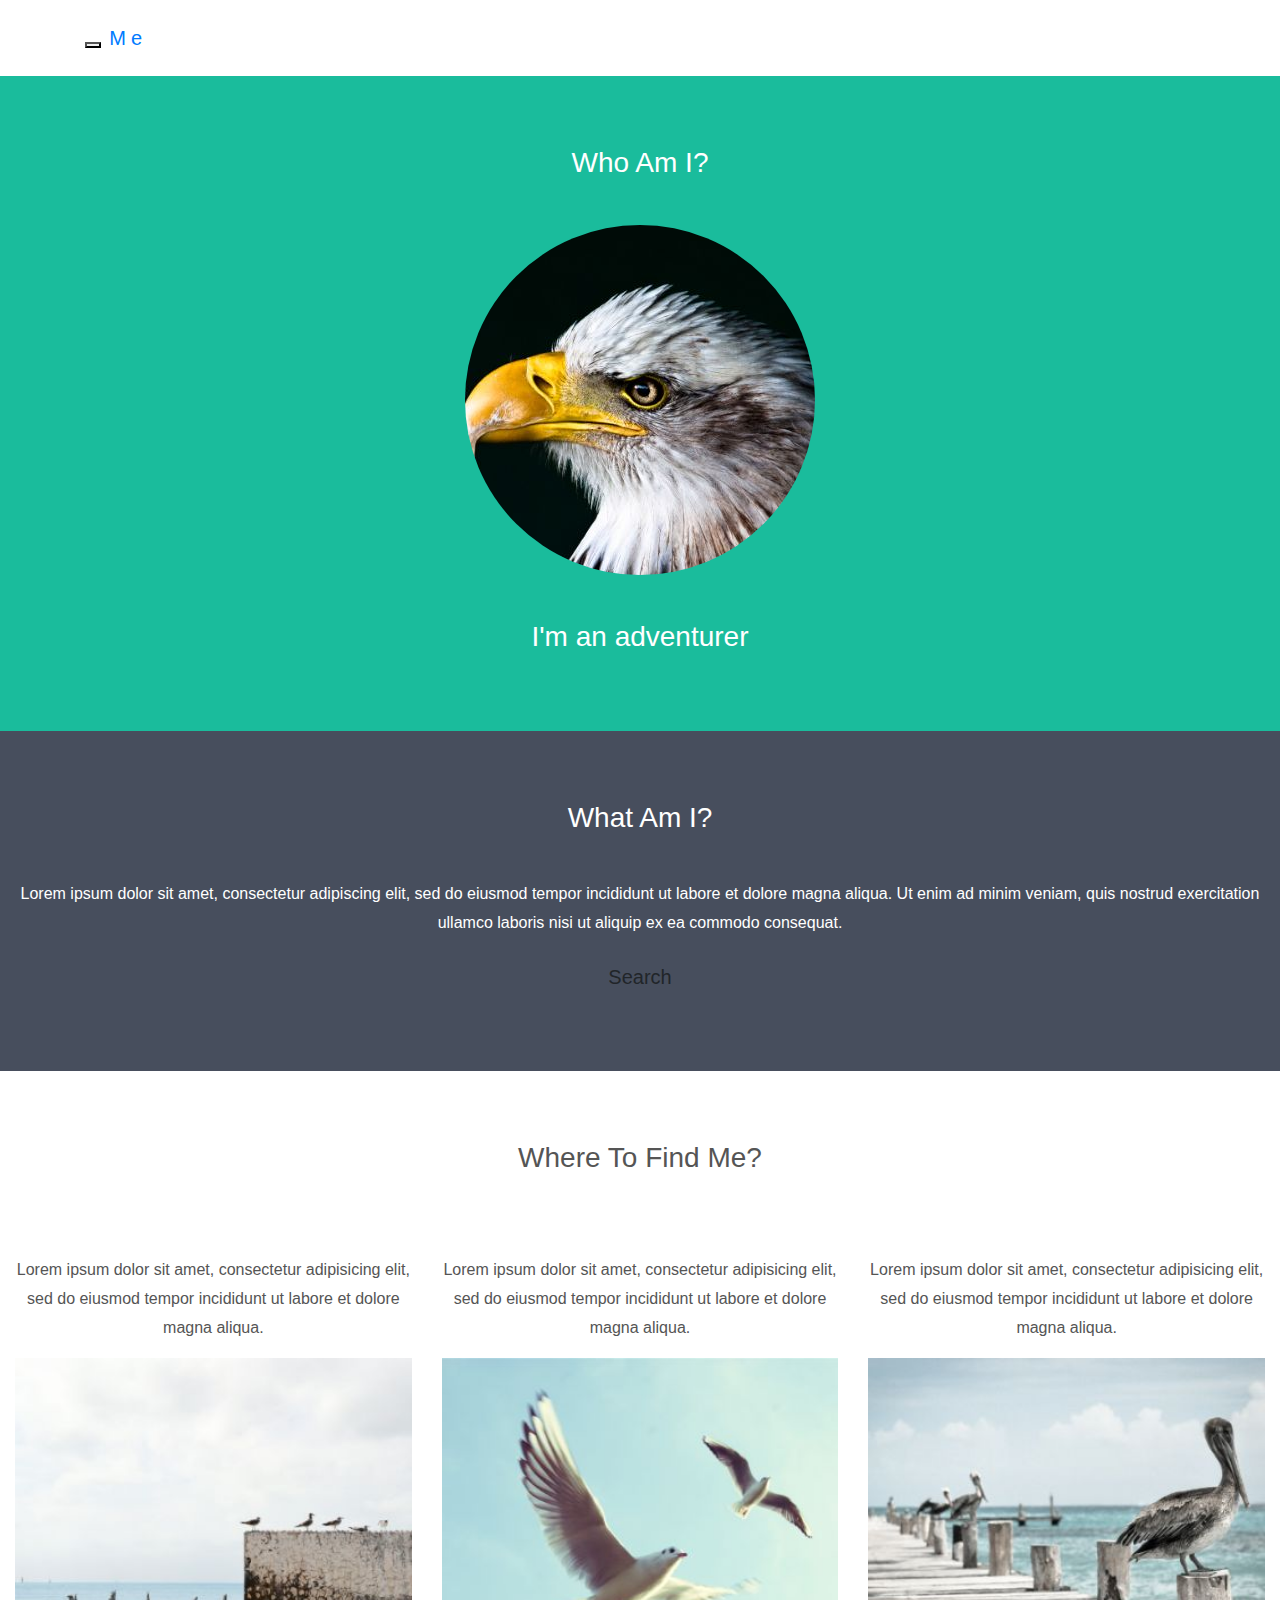
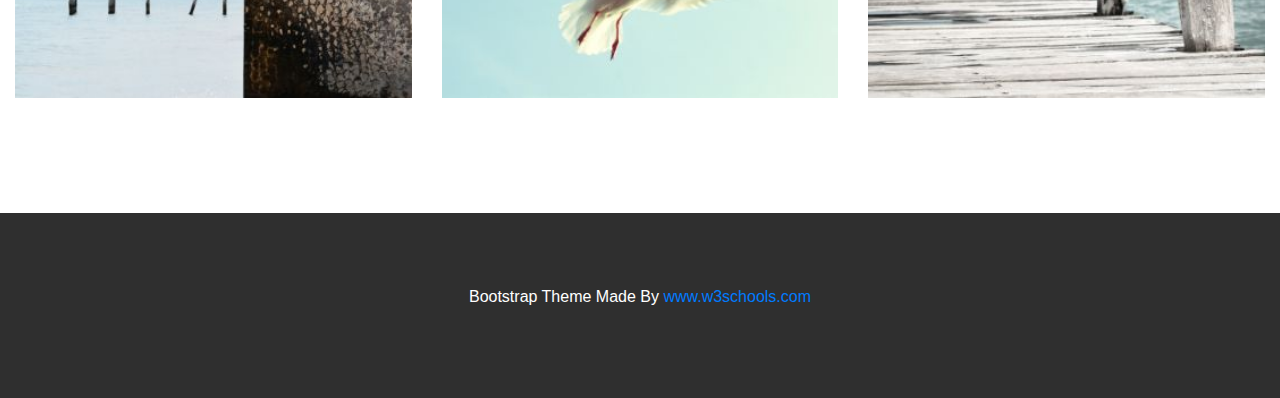
==== B4 Simply Me.html @ 73c28412 "repaired img" ====
<!DOCTYPE html>
<html lang="en">
  <head>
    <!-- Theme Made By www.w3schools.com - No Copyright -->
    <title>Bootstrap Theme Simply Me</title>
    <meta charset="utf-8" />
    <meta name="viewport" content="width=device-width, initial-scale=1" />
    <link rel="stylesheet" href="https://cdn.jsdelivr.net/npm/bootstrap@4.6.1/dist/css/bootstrap.min.css">
    <script src="https://cdn.jsdelivr.net/npm/jquery@3.6.0/dist/jquery.slim.min.js"></script>
    <script src="https://cdn.jsdelivr.net/npm/popper.js@1.16.1/dist/umd/popper.min.js"></script>
    <script src="https://cdn.jsdelivr.net/npm/bootstrap@4.6.1/dist/js/bootstrap.bundle.min.js"></script>
    <style>
      body {
        font: 20px Montserrat, sans-serif;
        line-height: 1.8;
        color: #f5f6f7;
      }
      p {
        font-size: 16px;
      }
      .margin {
        margin-bottom: 45px;
      }
      .bg-1 {
        background-color: #1abc9c; /* Green */
        color: #ffffff;
      }
      .bg-2 {
        background-color: #474e5d; /* Dark Blue */
        color: #ffffff;
      }
      .bg-3 {
        background-color: #ffffff; /* White */
        color: #555555;
      }
      .bg-4 {
        background-color: #2f2f2f; /* Black Gray */
        color: #fff;
      }
      .container-fluid {
        padding-top: 70px;
        padding-bottom: 70px;
      }
      .navbar {
        padding-top: 15px;
        padding-bottom: 15px;
        border: 0;
        border-radius: 0;
        margin-bottom: 0;
        font-size: 12px;
        letter-spacing: 5px;
      }
      .navbar-nav li a:hover {
        color: #1abc9c !important;
      }
    </style>
  </head>
  <body>
    <!-- Navbar -->
    <nav class="navbar navbar-default">
      <div class="container">
        <div class="navbar-header">
          <button type="button" class="navbar-toggle" data-toggle="collapse" data-target="#myNavbar">
            <span class="icon-bar"></span>
            <span class="icon-bar"></span>
            <span class="icon-bar"></span>
          </button>
          <a class="navbar-brand" href="#">Me</a>
        </div>
        <div class="collapse navbar-collapse" id="myNavbar">
          <ul class="nav navbar-nav navbar-right">
            <li><a href="#">WHO</a></li>
            <li><a href="#">WHAT</a></li>
            <li><a href="#">WHERE</a></li>
          </ul>
        </div>
      </div>
    </nav>

    <!-- First Container -->
    <div class="container-fluid bg-1 text-center">
      <h3 class="margin">Who Am I?</h3>
      <img src="bird.jpg" class="img-fluid rounded-circle margin" style="display: inline" alt="Bird" width="350" height="350" />
      <h3>I'm an adventurer</h3>
    </div>

    <!-- Second Container -->
    <div class="container-fluid bg-2 text-center">
      <h3 class="margin">What Am I?</h3>
      <p>Lorem ipsum dolor sit amet, consectetur adipiscing elit, sed do eiusmod tempor incididunt ut labore et dolore magna aliqua. Ut enim ad minim veniam, quis nostrud exercitation ullamco laboris nisi ut aliquip ex ea commodo consequat.</p>
      <a href="#" class="btn btn-default btn-lg"> <span class="glyphicon glyphicon-search"></span> Search </a>
    </div>

    <!-- Third Container (Grid) -->
    <div class="container-fluid bg-3 text-center">
      <h3 class="margin">Where To Find Me?</h3>
      <br />
      <div class="row">
        <div class="col-sm-4">
          <p>Lorem ipsum dolor sit amet, consectetur adipisicing elit, sed do eiusmod tempor incididunt ut labore et dolore magna aliqua.</p>
          <img src="birds1.jpg" class="img-responsive margin" style="width: 100%" alt="Image" />
        </div>
        <div class="col-sm-4">
          <p>Lorem ipsum dolor sit amet, consectetur adipisicing elit, sed do eiusmod tempor incididunt ut labore et dolore magna aliqua.</p>
          <img src="birds2.jpg" class="img-responsive margin" style="width: 100%" alt="Image" />
        </div>
        <div class="col-sm-4">
          <p>Lorem ipsum dolor sit amet, consectetur adipisicing elit, sed do eiusmod tempor incididunt ut labore et dolore magna aliqua.</p>
          <img src="birds3.jpg" class="img-responsive margin" style="width: 100%" alt="Image" />
        </div>
      </div>
    </div>

    <!-- Footer -->
    <footer class="container-fluid bg-4 text-center">
      <p>Bootstrap Theme Made By <a href="https://www.w3schools.com">www.w3schools.com</a></p>
    </footer>
  </body>
</html>
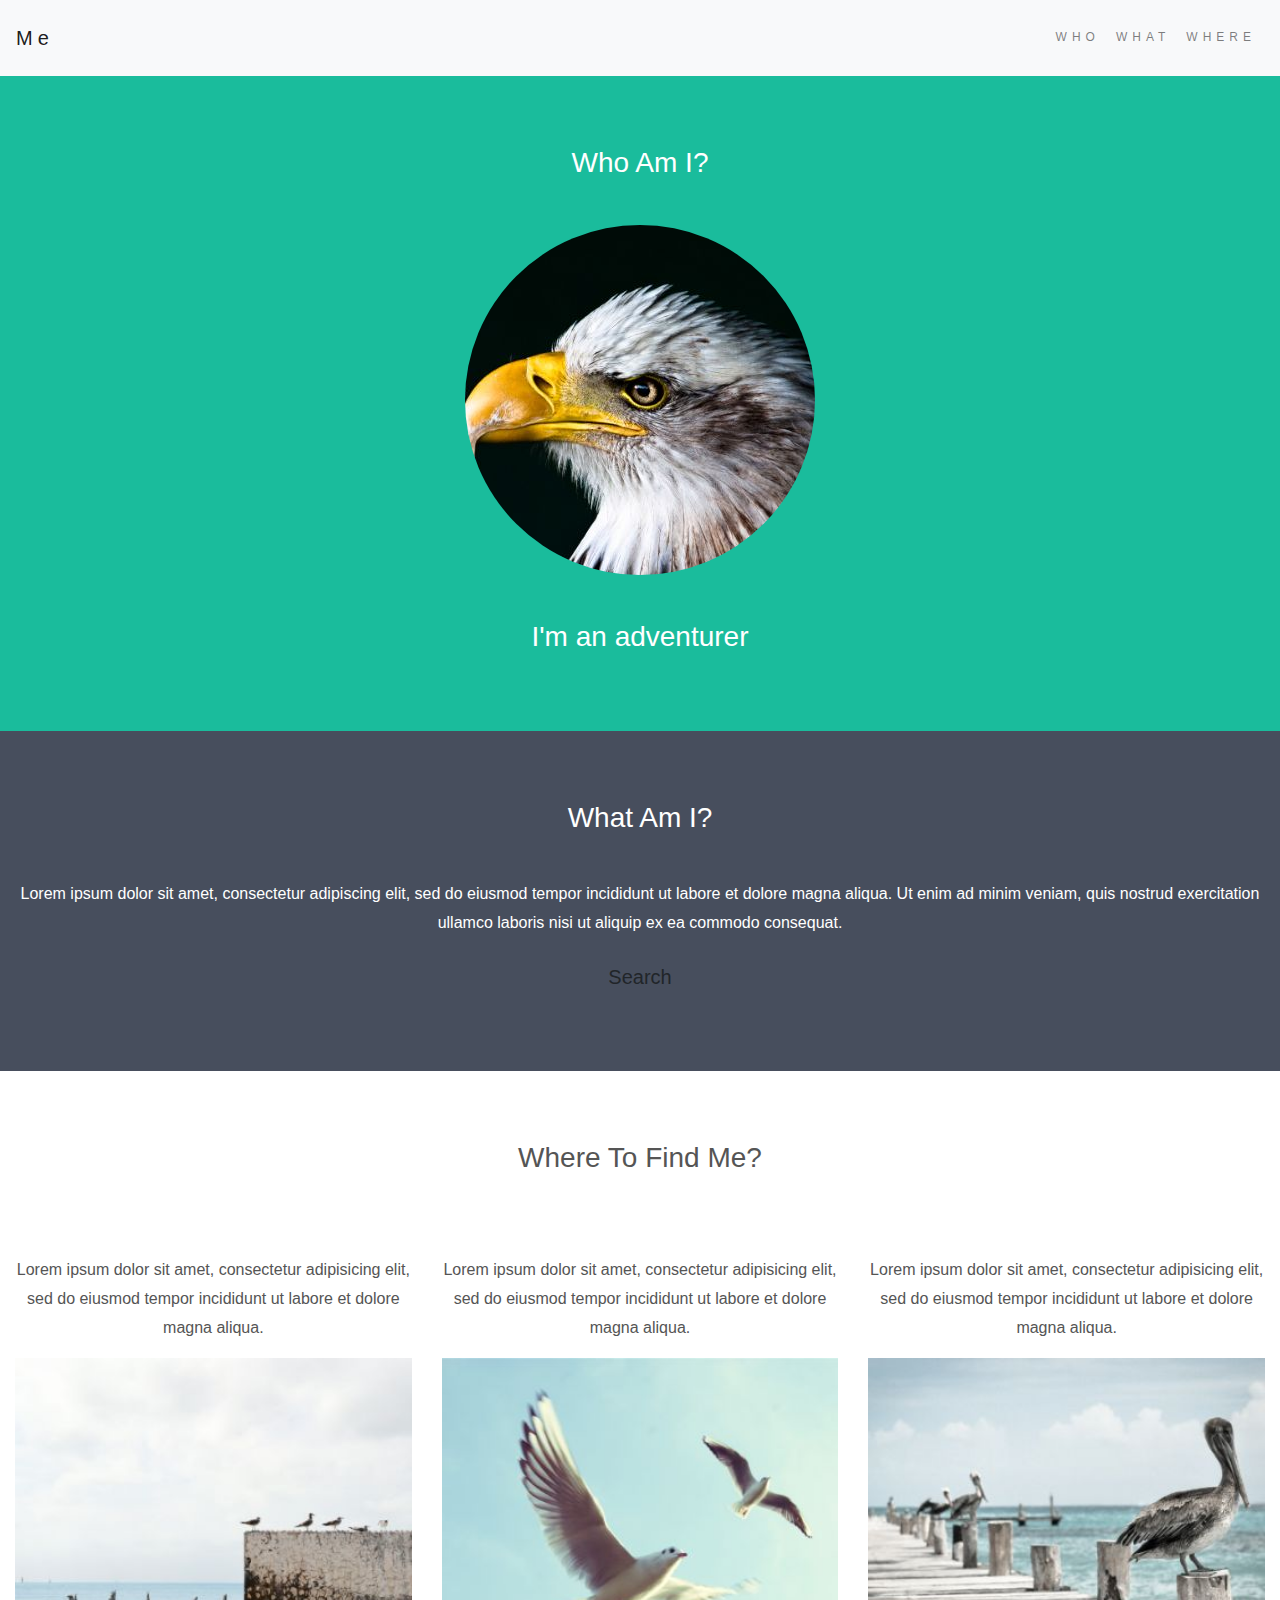
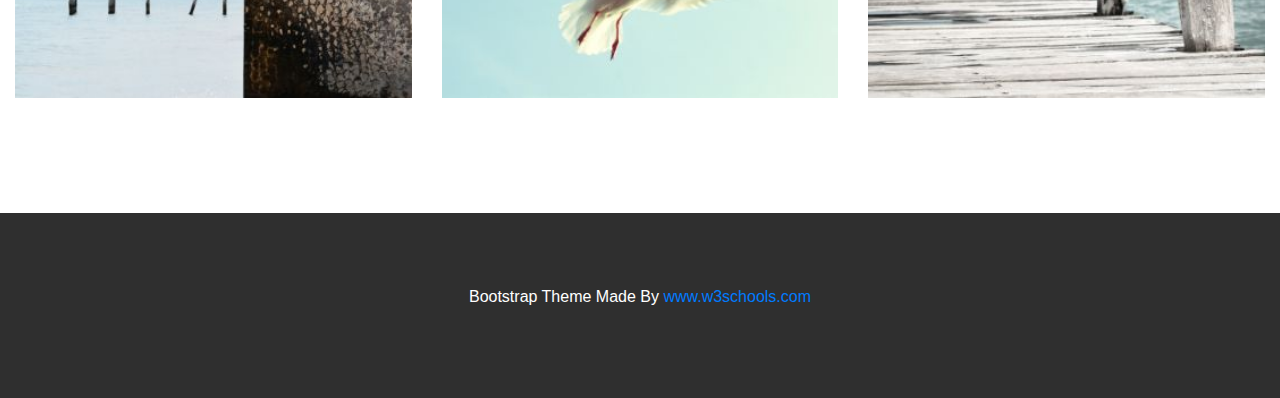
==== commit a28046d2: "repaired nav" ====
--- a/B4 Simply Me.html
+++ b/B4 Simply Me.html
@@ -5,7 +5,7 @@
     <title>Bootstrap Theme Simply Me</title>
     <meta charset="utf-8" />
     <meta name="viewport" content="width=device-width, initial-scale=1" />
-    <link rel="stylesheet" href="https://cdn.jsdelivr.net/npm/bootstrap@4.6.1/dist/css/bootstrap.min.css">
+    <link rel="stylesheet" href="https://cdn.jsdelivr.net/npm/bootstrap@4.6.1/dist/css/bootstrap.min.css" />
     <script src="https://cdn.jsdelivr.net/npm/jquery@3.6.0/dist/jquery.slim.min.js"></script>
     <script src="https://cdn.jsdelivr.net/npm/popper.js@1.16.1/dist/umd/popper.min.js"></script>
     <script src="https://cdn.jsdelivr.net/npm/bootstrap@4.6.1/dist/js/bootstrap.bundle.min.js"></script>
@@ -57,23 +57,24 @@
   </head>
   <body>
     <!-- Navbar -->
-    <nav class="navbar navbar-default">
-      <div class="container">
-        <div class="navbar-header">
-          <button type="button" class="navbar-toggle" data-toggle="collapse" data-target="#myNavbar">
-            <span class="icon-bar"></span>
-            <span class="icon-bar"></span>
-            <span class="icon-bar"></span>
-          </button>
-          <a class="navbar-brand" href="#">Me</a>
-        </div>
-        <div class="collapse navbar-collapse" id="myNavbar">
-          <ul class="nav navbar-nav navbar-right">
-            <li><a href="#">WHO</a></li>
-            <li><a href="#">WHAT</a></li>
-            <li><a href="#">WHERE</a></li>
-          </ul>
-        </div>
+    <nav class="navbar navbar-expand-md navbar-light bg-light">
+      <a class="navbar-brand" href="#">Me</a>
+      <button class="navbar-toggler" type="button" data-toggle="collapse" data-target="#navbarNav" aria-controls="navbarNav" aria-expanded="false" aria-label="Toggle navigation">
+        <span class="navbar-toggler-icon"></span>
+      </button>
+
+      <div class="collapse navbar-collapse justify-content-end" id="navbarNav">
+        <ul class="nav navbar-nav navbar-right">
+          <li class="nav-item">
+            <a class="nav-link" href="#">WHO</a>
+          </li>
+          <li class="nav-item">
+            <a class="nav-link" href="#">WHAT</a>
+          </li>
+          <li class="nav-item">
+            <a class="nav-link" href="#">WHERE</a>
+          </li>
+        </ul>
       </div>
     </nav>
 
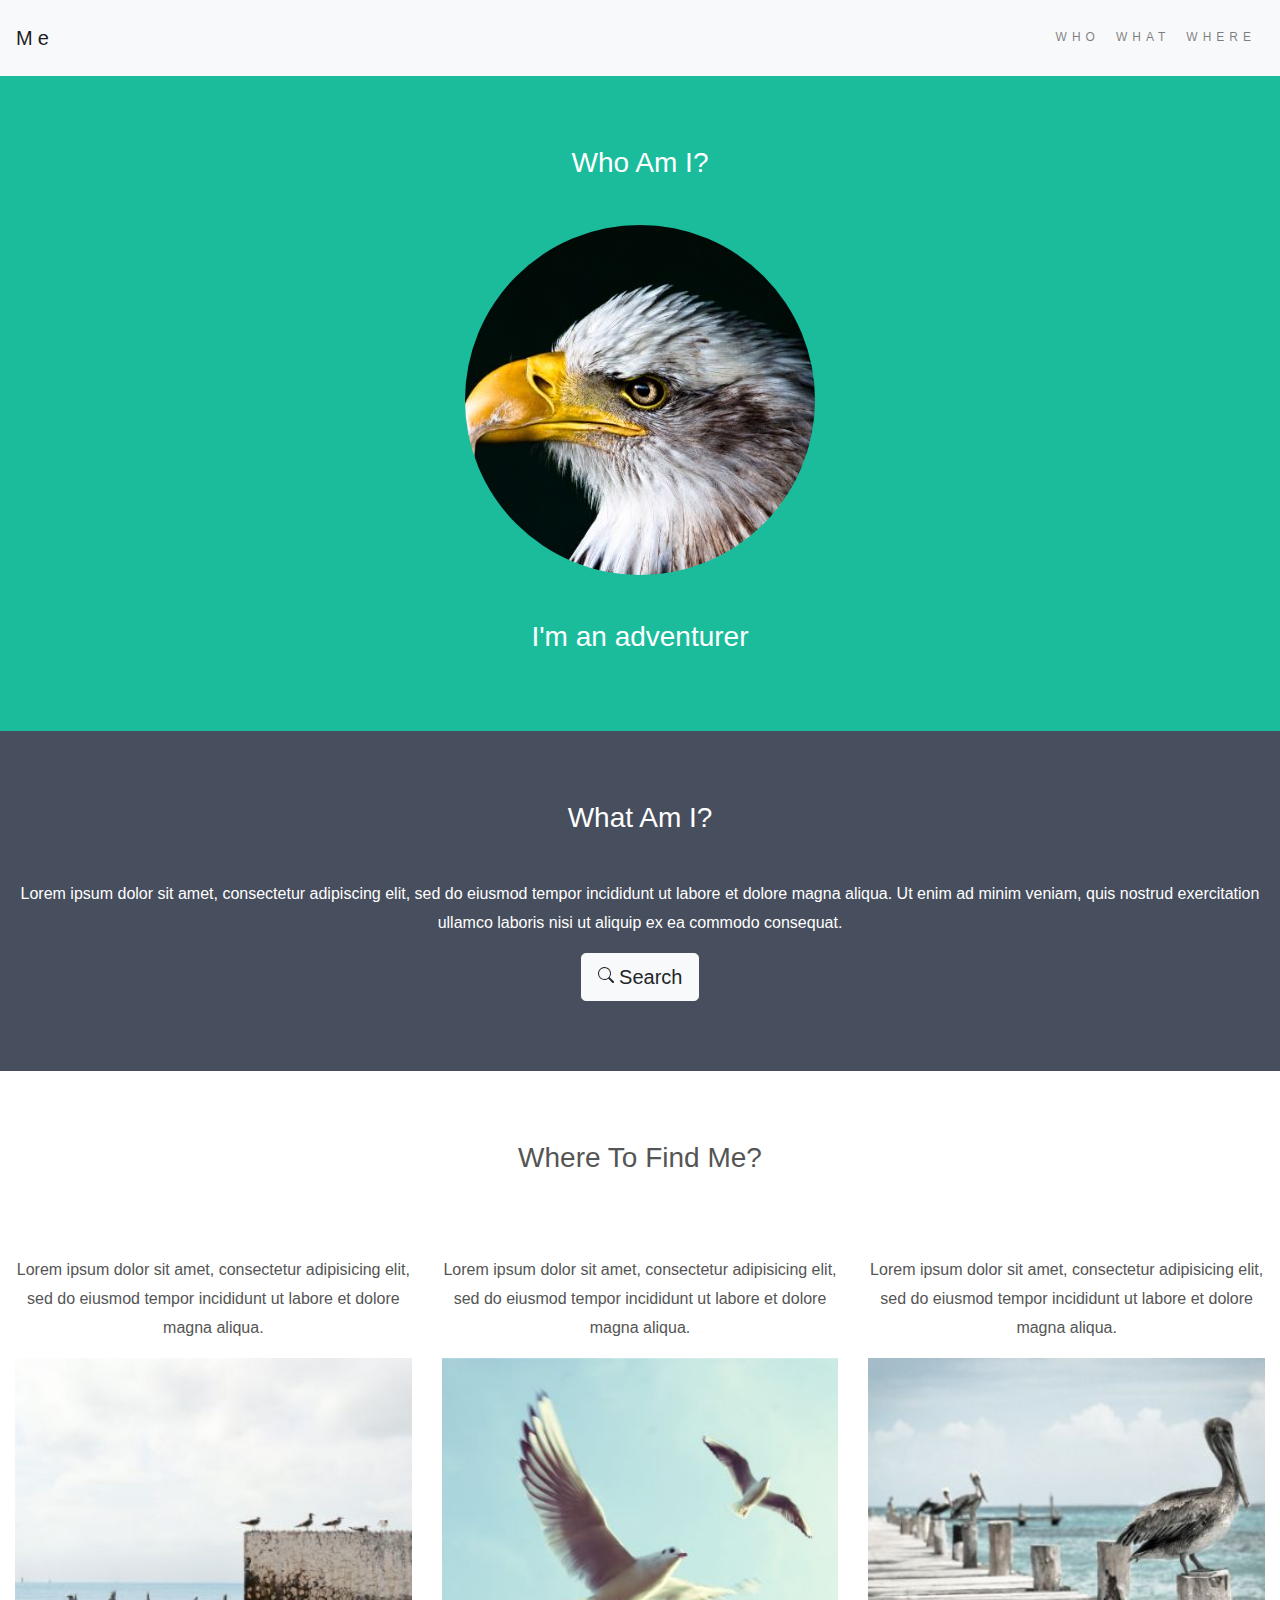
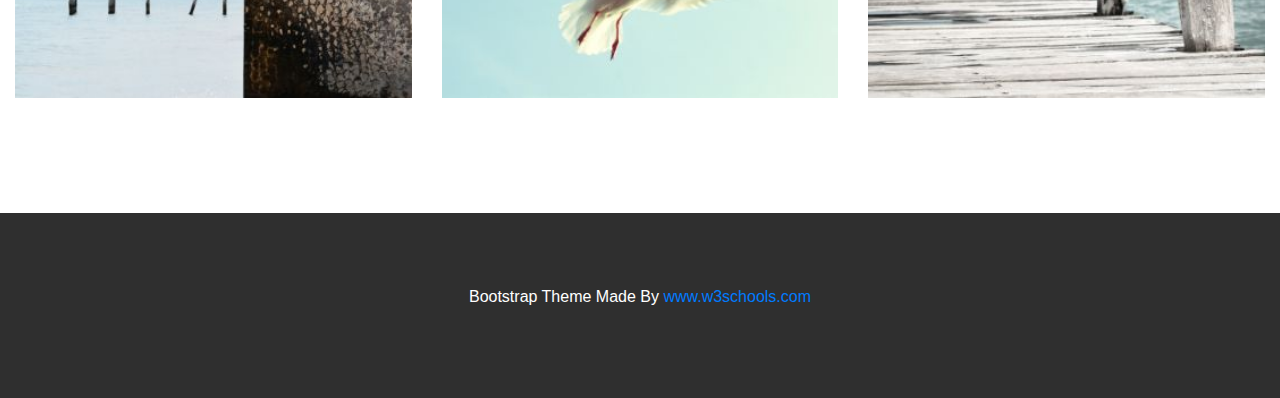
==== commit 68e9d95d: "repaired search button" ====
--- a/B4 Simply Me.html
+++ b/B4 Simply Me.html
@@ -89,7 +89,15 @@
     <div class="container-fluid bg-2 text-center">
       <h3 class="margin">What Am I?</h3>
       <p>Lorem ipsum dolor sit amet, consectetur adipiscing elit, sed do eiusmod tempor incididunt ut labore et dolore magna aliqua. Ut enim ad minim veniam, quis nostrud exercitation ullamco laboris nisi ut aliquip ex ea commodo consequat.</p>
-      <a href="#" class="btn btn-default btn-lg"> <span class="glyphicon glyphicon-search"></span> Search </a>
+      <a href="#" class="btn btn-light btn-lg">
+        <svg style="margin-bottom: 8px;" xmlns="http://www.w3.org/2000/svg" width="16" height="16" fill="currentColor" class="bi bi-search" viewBox="0 0 16 16">
+          <path d="M11.742 10.344a6.5 6.5 0 1 0-1.397 1.398h-.001c.03.04.062.078.098.115l3.85 3.85a1 1 0 0 0 1.415-1.414l-3.85-3.85a1.007 1.007 0 0 0-.115-.1zM12 6.5a5.5 5.5 0 1 1-11 0 5.5 5.5 0 0 1 11 0z" />
+        </svg>
+        Search
+      </a>
+      <!--  
+        <a href="#" class="btn btn-default btn-lg"> <span class="glyphicon glyphicon-search"></span> Search </a>
+      -->
     </div>
 
     <!-- Third Container (Grid) -->
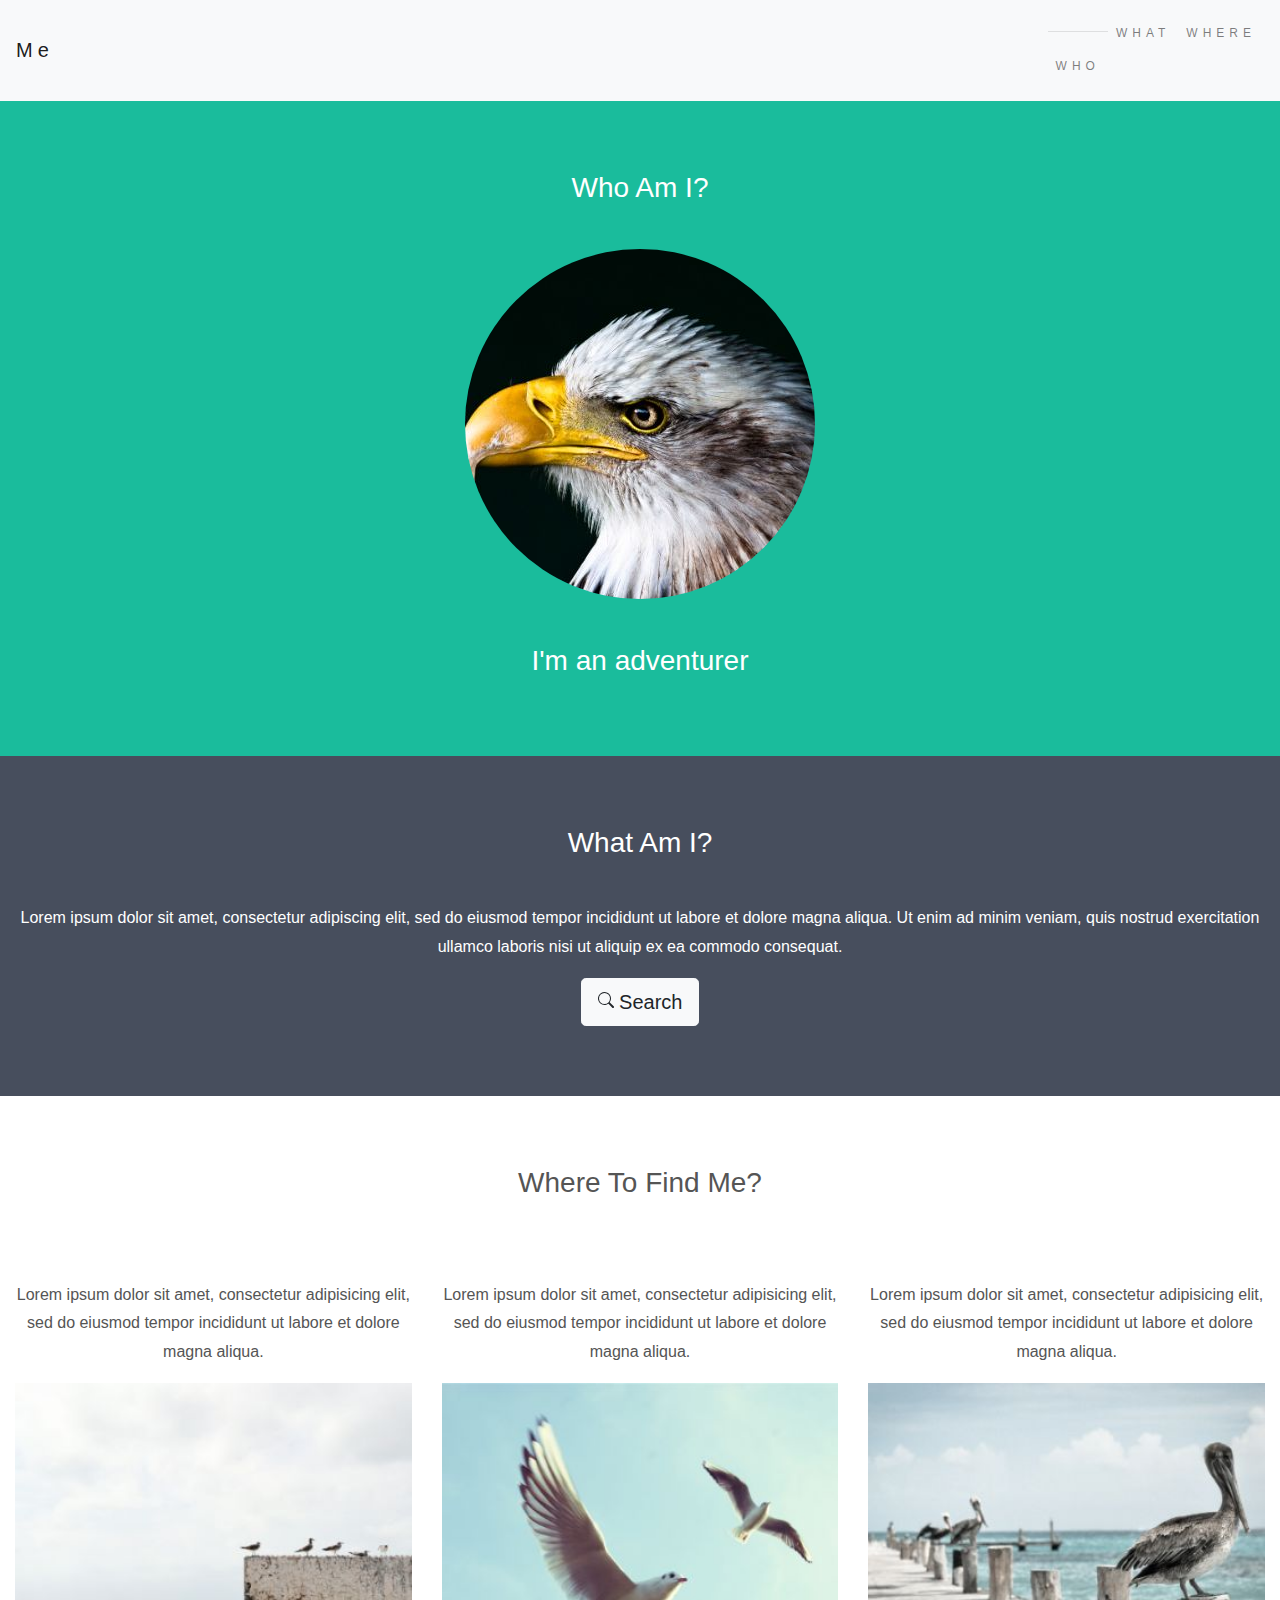
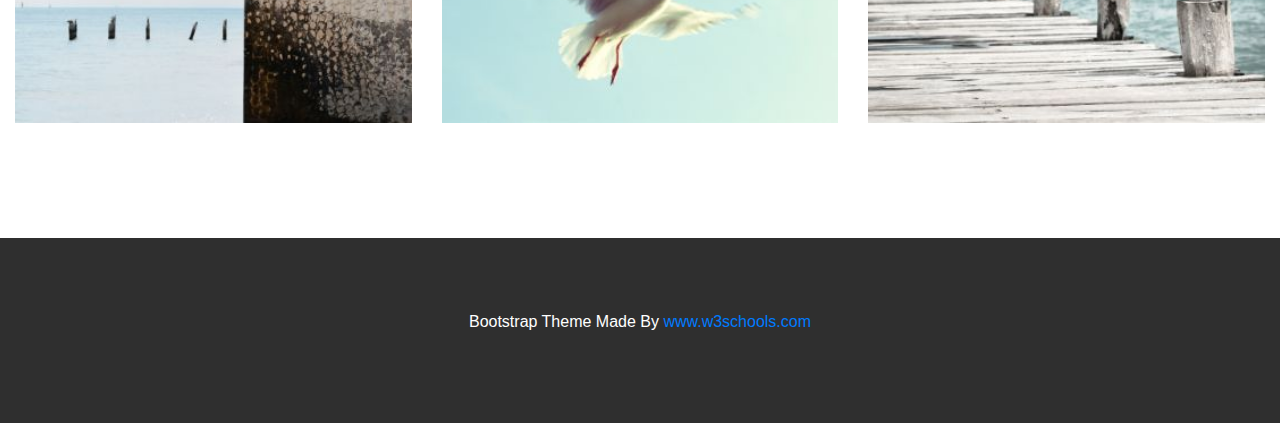
==== commit dd6fca5c: "added hr" ====
--- a/B4 Simply Me.html
+++ b/B4 Simply Me.html
@@ -6,54 +6,7 @@
     <meta charset="utf-8" />
     <meta name="viewport" content="width=device-width, initial-scale=1" />
     <link rel="stylesheet" href="https://cdn.jsdelivr.net/npm/bootstrap@4.6.1/dist/css/bootstrap.min.css" />
-    <script src="https://cdn.jsdelivr.net/npm/jquery@3.6.0/dist/jquery.slim.min.js"></script>
-    <script src="https://cdn.jsdelivr.net/npm/popper.js@1.16.1/dist/umd/popper.min.js"></script>
-    <script src="https://cdn.jsdelivr.net/npm/bootstrap@4.6.1/dist/js/bootstrap.bundle.min.js"></script>
-    <style>
-      body {
-        font: 20px Montserrat, sans-serif;
-        line-height: 1.8;
-        color: #f5f6f7;
-      }
-      p {
-        font-size: 16px;
-      }
-      .margin {
-        margin-bottom: 45px;
-      }
-      .bg-1 {
-        background-color: #1abc9c; /* Green */
-        color: #ffffff;
-      }
-      .bg-2 {
-        background-color: #474e5d; /* Dark Blue */
-        color: #ffffff;
-      }
-      .bg-3 {
-        background-color: #ffffff; /* White */
-        color: #555555;
-      }
-      .bg-4 {
-        background-color: #2f2f2f; /* Black Gray */
-        color: #fff;
-      }
-      .container-fluid {
-        padding-top: 70px;
-        padding-bottom: 70px;
-      }
-      .navbar {
-        padding-top: 15px;
-        padding-bottom: 15px;
-        border: 0;
-        border-radius: 0;
-        margin-bottom: 0;
-        font-size: 12px;
-        letter-spacing: 5px;
-      }
-      .navbar-nav li a:hover {
-        color: #1abc9c !important;
-      }
-    </style>
+    <link rel="stylesheet" href="/css/index.css" />
   </head>
   <body>
     <!-- Navbar -->
@@ -66,6 +19,7 @@
       <div class="collapse navbar-collapse justify-content-end" id="navbarNav">
         <ul class="nav navbar-nav navbar-right">
           <li class="nav-item">
+            <hr />
             <a class="nav-link" href="#">WHO</a>
           </li>
           <li class="nav-item">
@@ -81,7 +35,7 @@
     <!-- First Container -->
     <div class="container-fluid bg-1 text-center">
       <h3 class="margin">Who Am I?</h3>
-      <img src="bird.jpg" class="img-fluid rounded-circle margin" style="display: inline" alt="Bird" width="350" height="350" />
+      <img src="./images/bird.jpg" class="img-fluid rounded-circle margin first-img" alt="Bird" />
       <h3>I'm an adventurer</h3>
     </div>
 
@@ -90,14 +44,11 @@
       <h3 class="margin">What Am I?</h3>
       <p>Lorem ipsum dolor sit amet, consectetur adipiscing elit, sed do eiusmod tempor incididunt ut labore et dolore magna aliqua. Ut enim ad minim veniam, quis nostrud exercitation ullamco laboris nisi ut aliquip ex ea commodo consequat.</p>
       <a href="#" class="btn btn-light btn-lg">
-        <svg style="margin-bottom: 8px;" xmlns="http://www.w3.org/2000/svg" width="16" height="16" fill="currentColor" class="bi bi-search" viewBox="0 0 16 16">
+        <svg style="margin-bottom: 8px" xmlns="http://www.w3.org/2000/svg" width="16" height="16" fill="currentColor" class="bi bi-search" viewBox="0 0 16 16">
           <path d="M11.742 10.344a6.5 6.5 0 1 0-1.397 1.398h-.001c.03.04.062.078.098.115l3.85 3.85a1 1 0 0 0 1.415-1.414l-3.85-3.85a1.007 1.007 0 0 0-.115-.1zM12 6.5a5.5 5.5 0 1 1-11 0 5.5 5.5 0 0 1 11 0z" />
         </svg>
         Search
       </a>
-      <!--  
-        <a href="#" class="btn btn-default btn-lg"> <span class="glyphicon glyphicon-search"></span> Search </a>
-      -->
     </div>
 
     <!-- Third Container (Grid) -->
@@ -107,15 +58,15 @@
       <div class="row">
         <div class="col-sm-4">
           <p>Lorem ipsum dolor sit amet, consectetur adipisicing elit, sed do eiusmod tempor incididunt ut labore et dolore magna aliqua.</p>
-          <img src="birds1.jpg" class="img-responsive margin" style="width: 100%" alt="Image" />
+          <img src="./images/birds1.jpg" class="img-responsive margin container-img" alt="Image" />
         </div>
         <div class="col-sm-4">
           <p>Lorem ipsum dolor sit amet, consectetur adipisicing elit, sed do eiusmod tempor incididunt ut labore et dolore magna aliqua.</p>
-          <img src="birds2.jpg" class="img-responsive margin" style="width: 100%" alt="Image" />
+          <img src="./images/birds2.jpg" class="img-responsive margin container-img" alt="Image" />
         </div>
         <div class="col-sm-4">
           <p>Lorem ipsum dolor sit amet, consectetur adipisicing elit, sed do eiusmod tempor incididunt ut labore et dolore magna aliqua.</p>
-          <img src="birds3.jpg" class="img-responsive margin" style="width: 100%" alt="Image" />
+          <img src="./images/birds3.jpg" class="img-responsive margin container-img" alt="Image" />
         </div>
       </div>
     </div>
@@ -124,5 +75,9 @@
     <footer class="container-fluid bg-4 text-center">
       <p>Bootstrap Theme Made By <a href="https://www.w3schools.com">www.w3schools.com</a></p>
     </footer>
+
+    <script src="https://cdn.jsdelivr.net/npm/jquery@3.6.0/dist/jquery.slim.min.js"></script>
+    <script src="https://cdn.jsdelivr.net/npm/popper.js@1.16.1/dist/umd/popper.min.js"></script>
+    <script src="https://cdn.jsdelivr.net/npm/bootstrap@4.6.1/dist/js/bootstrap.bundle.min.js"></script>
   </body>
 </html>
--- a/css/index.css
+++ b/css/index.css
@@ -0,0 +1,52 @@
+body {
+  font: 20px Montserrat, sans-serif;
+  line-height: 1.8;
+  color: #f5f6f7;
+}
+p {
+  font-size: 16px;
+}
+.margin {
+  margin-bottom: 45px;
+}
+.bg-1 {
+  background-color: #1abc9c; /* Green */
+  color: #ffffff;
+}
+.bg-2 {
+  background-color: #474e5d; /* Dark Blue */
+  color: #ffffff;
+}
+.bg-3 {
+  background-color: #ffffff; /* White */
+  color: #555555;
+}
+.bg-4 {
+  background-color: #2f2f2f; /* Black Gray */
+  color: #fff;
+}
+.container-fluid {
+  padding-top: 70px;
+  padding-bottom: 70px;
+}
+.navbar {
+  padding-top: 15px;
+  padding-bottom: 15px;
+  border: 0;
+  border-radius: 0;
+  margin-bottom: 0;
+  font-size: 12px;
+  letter-spacing: 5px;
+}
+.navbar-nav li a:hover {
+  color: #1abc9c !important;
+}
+.first-img {
+  display: inline;
+  width: 350;
+  height: 350;
+}
+
+.container-img {
+  width: 100%;
+}
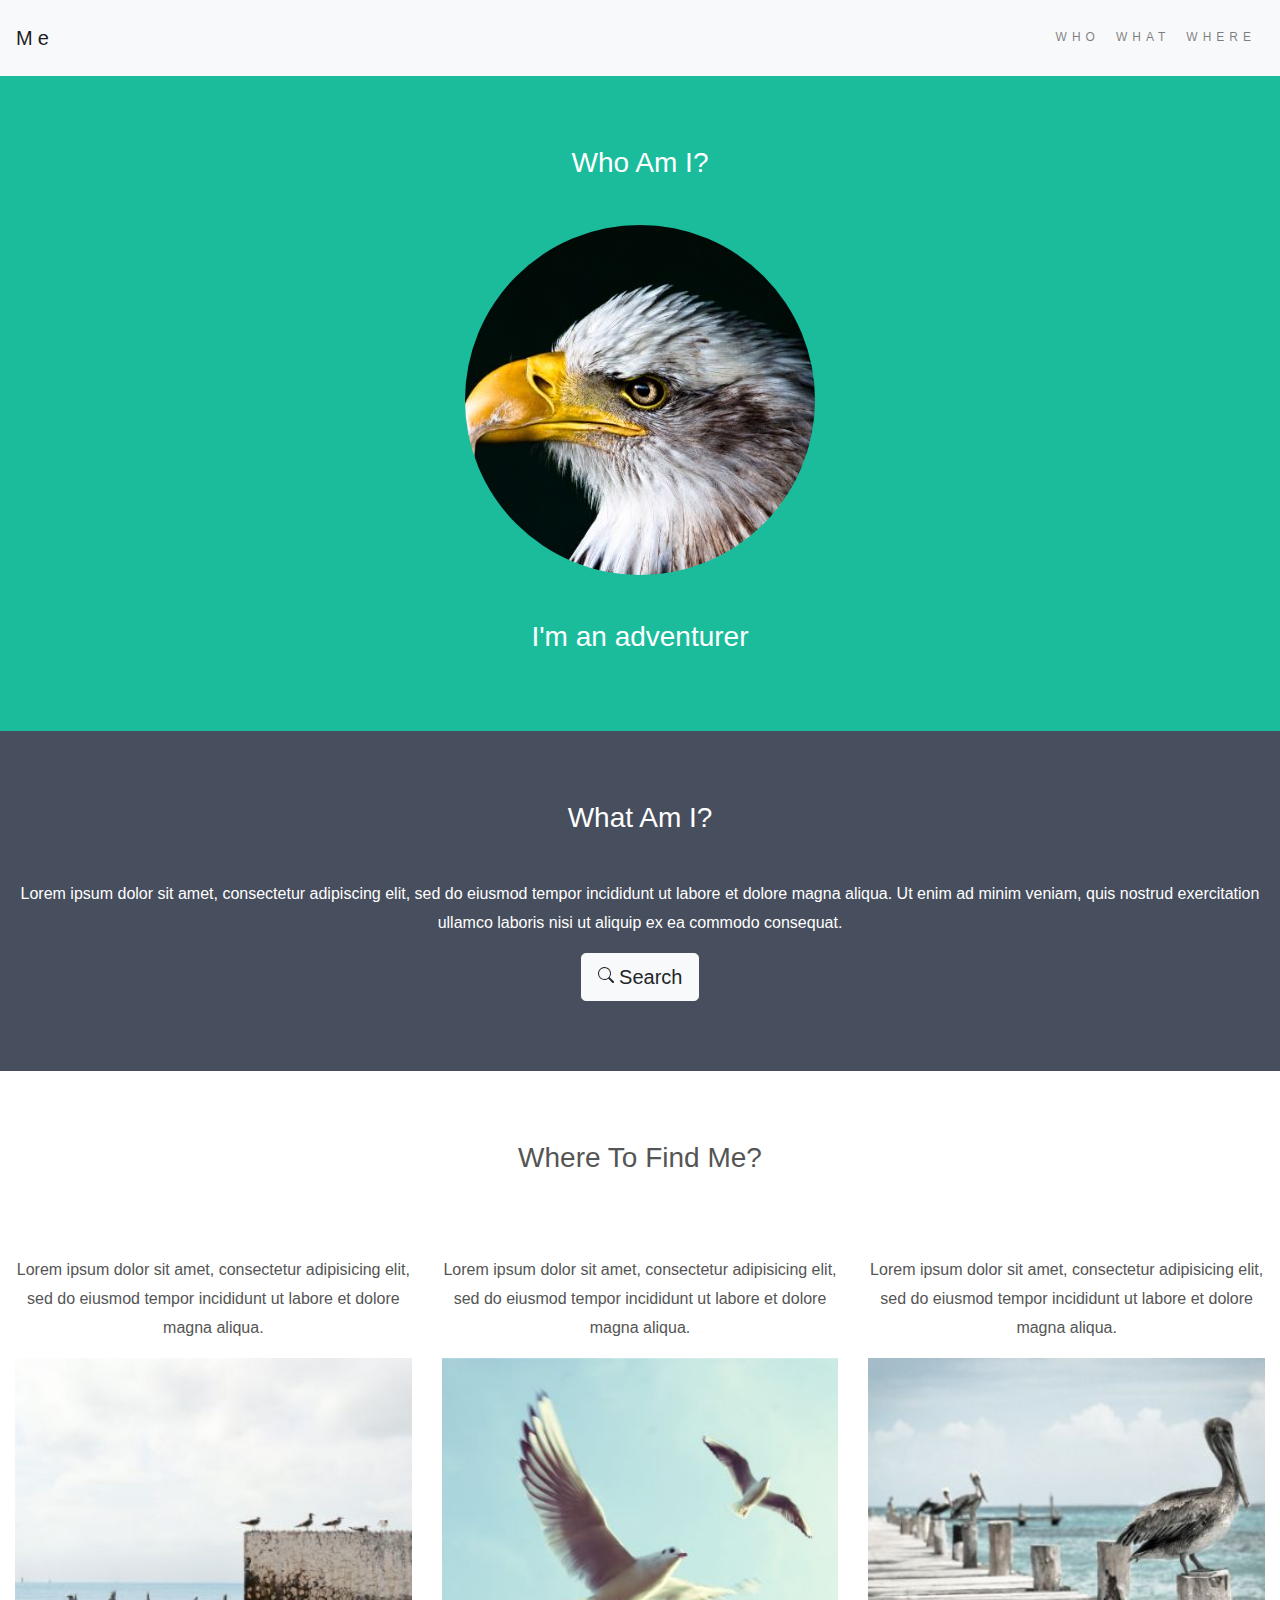
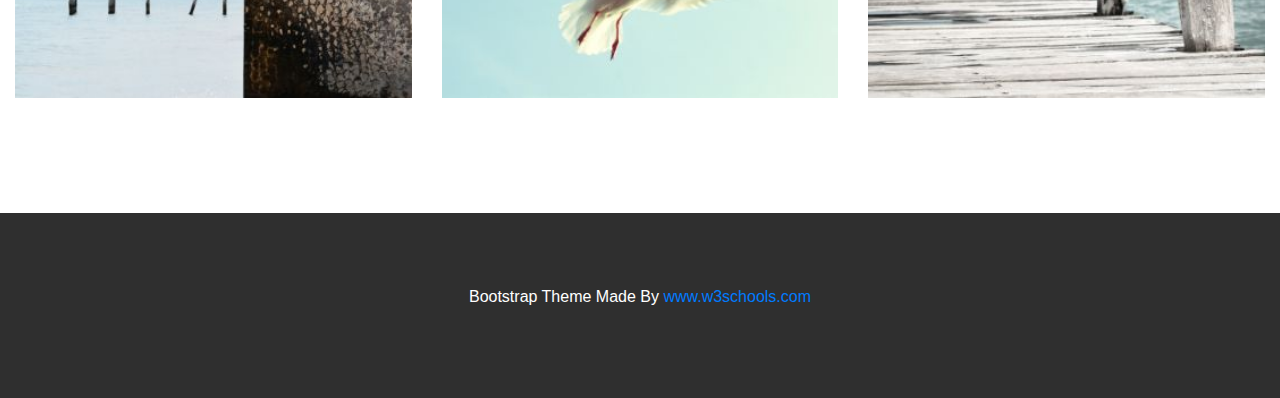
==== commit 919b79c7: "removed hr" ====
--- a/B4 Simply Me.html
+++ b/B4 Simply Me.html
@@ -19,7 +19,6 @@
       <div class="collapse navbar-collapse justify-content-end" id="navbarNav">
         <ul class="nav navbar-nav navbar-right">
           <li class="nav-item">
-            <hr />
             <a class="nav-link" href="#">WHO</a>
           </li>
           <li class="nav-item">
